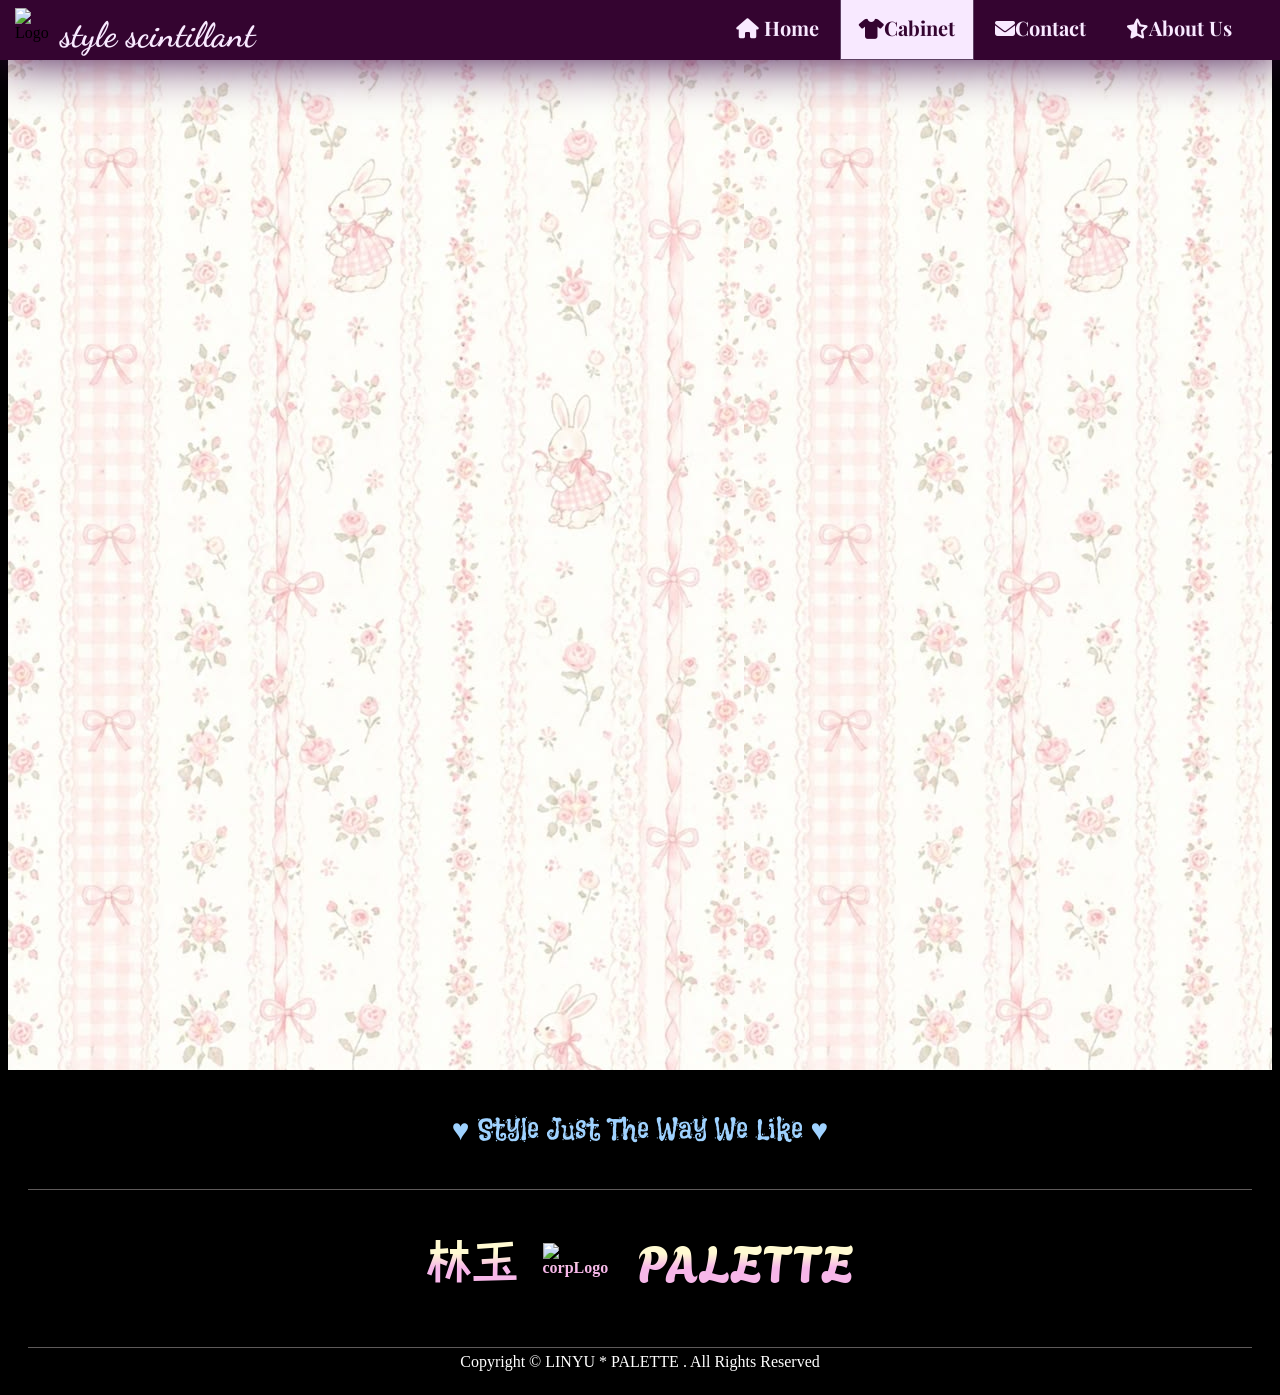
==== cabinet.html @ dabc281e "trying out carousel slider code i found in the internet and apply it to home page while trying to un" ====
<!DOCTYPE html>
<html lang="en">
<head>
    <meta charset="UTF-8">
    <meta name="viewport" content="width=device-width, initial-scale=1.0">
    <title>slayYourOOTD</title>
    <link rel="stylesheet" type="text/css" href="cabinet.css">
    <link rel="stylesheet" type="text/css" href="style.css">
    <link rel="stylesheet" href="https://cdnjs.cloudflare.com/ajax/libs/font-awesome/6.5.1/css/all.min.css">
    <link href="https://unpkg.com/aos@2.3.1/dist/aos.css" rel="stylesheet">
    <link href="https://fonts.googleapis.com/css2?family=Dancing+Script:wght@400..700&family=Playfair+Display:ital,wght@0,400..900;1,400..900&display=swap" rel="stylesheet">
    <link href="https://fonts.googleapis.com/css2?family=Agbalumo&family=Flavors&family=ZCOOL+KuaiLe&display=swap" rel="stylesheet">

    
</head>
<body>
    <header>
        <div class="main-header">
            <img src="Assets/apparel.png" alt="Logo" class="header-icon">
            <h3 class="title">style scintillant</h3>
            <nav>
                <a href="home.html"><i class="fa-solid fa-house"></i> Home</a>
                <a href="cabinet.html"class="active"><i class="fa-solid fa-shirt"></i>Cabinet</a>
                <a href="contact.html"><i class="fa-solid fa-envelope"></i>Contact</a>
                <a href="about.html"><i class="fa-solid fa-star-half-stroke"></i>About Us</a>
            </nav>
         </div>
    </header>
    <main>
        <section class="popular">
            
        </section>
    </main>
    <footer>
         <div class="center-footer"> 
            <div class="upper-footer"> 
                <h4 class="qif">♥ Style Just The Way We Like ♥</h4>
            </div>
            <div class="middle-footer">
                <h1 class="corpcw">林玉</h1>
                <img src="Assets/star.png" alt="corpLogo" class="Logo-icon">
                <h1 class="corpew">PALETTE</h1>
            </div>
            <div class="main-footer"> 
             <p class="info-center">Copyright &copy; LINYU * PALETTE . All Rights Reserved</p>
        </div>
        </div>
    </footer>

    <script src="https://unpkg.com/aos@2.3.1/dist/aos.js"></script>
    <script src="script.js"></script>
</body>
</html>
---- cabinet.css ----
/* cabinet styling */
.popular{
    background-image:url(Assets/wp\ cb.jpg);
    padding-top: 60px; 
    padding-bottom: 2px;
    min-height: 1000px;
}
---- style.css ----
/* navigation and overall */
.main-header {
position: fixed;
top: 0;
left: 0;
right: 0;
height: 60px;
background-color: rgb(52, 4, 48);
z-index: 100;
box-shadow: 0px 0px 50px rgb(58, 7, 68);
transition: transform 0.3s ease-in-out
}
.header-icon {
width: 40px;
margin: 8px 15px;
position: absolute;
}
.title {
text-align: left;
position: absolute;
left: 30px;
padding: 0;
margin: 14px 30px 0px;
color:  rgb(248, 233, 255);
}

nav {
position: absolute;
right: 0;
margin: 14px 30px 0px;
}

a {
color: rgb(248, 233, 255);
text-decoration: none;
padding: 18px;
font-weight: bold;
transition: all 0.5s ease;
}
a:hover{
    background-color:rgb(248, 233, 255);
    color:  rgb(52, 4, 48);
    padding-bottom: 50px;
    outline: 1px solid rgba(107, 86, 116, 0.768);
}
a.active{
    background-color:rgb(248, 233, 255);
    color:  rgb(52, 4, 48);
    outline: 1px solid rgba(107, 86, 116, 0.768);
    transform: translateY(20px);
}
.title {
    font-family: "Dancing Script", cursive;
    font-size: 35px;
    font-weight: bold;
}
nav a {
    font-family: "Playfair Display", serif;
    font-size: 20px;
    text-decoration: none;
}
body{
    background-color: rgb(0, 0, 0);
    display:block;
}
/* footer styling */
footer{
    background-color: rgb(0, 0, 0);
}
.main-footer {
display: flex;
justify-content: center;
width: 100%;
}
.info-center {
color: rgb(255, 255, 255);
text-align: center;
width: 100%;
padding-top: 5px;
border-top: 1px solid rgb(94, 90, 90);
}
.center-footer {
margin-left: 20px;
margin-right: 20px;
}
.upper-footer{
    color: rgb(159, 210, 255);
    justify-content: center;
    display: flex;
}
.middle-footer{
    background-image: linear-gradient(to bottom,rgb(255, 250, 210) 45%,rgb(247, 183, 233)55%);
    -webkit-background-clip: text;
    background-clip: text;
    -webkit-text-fill-color: transparent;
    display: flex;
    justify-content: center;
    gap: 10px;
    align-items: center;
    border-top: 1px solid rgb(94, 90, 90);
    font-weight: bold;
}
.Logo-icon{
    width: 70px;
    margin: 8px 15px;
}
.corpcw{
  font-family: "ZCOOL KuaiLe", sans-serif;
  font-weight: 400;
  font-style: normal;
  font-size: 50px;
}
.corpew{
  font-family: "Agbalumo", system-ui;
  font-weight: 400;
  font-style: normal;
  font-size: 50px;
}
.qif{
  font-family: "Flavors", cursive;
  font-weight: 400;
  font-style: normal;
  font-size: 30px;

}

.main-header.nav-hidden {
  transform: translateY(-100%);
}
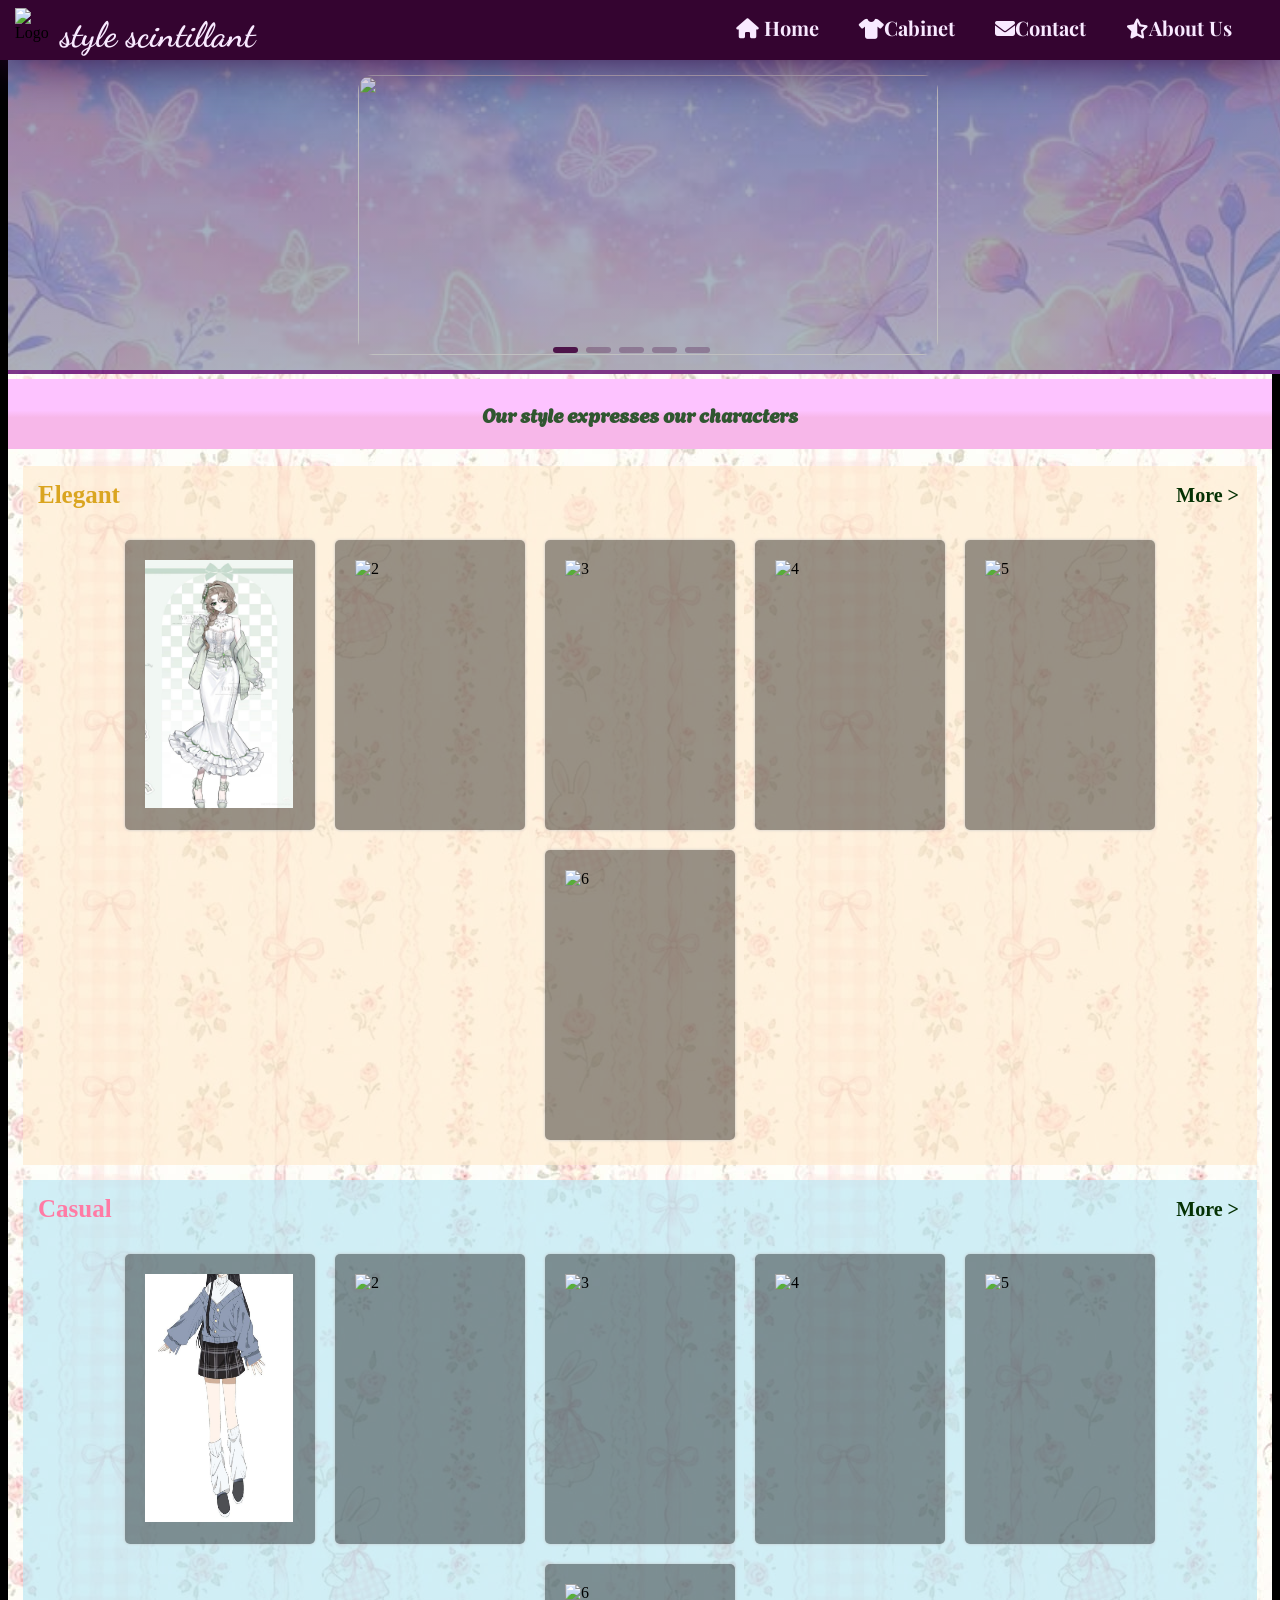
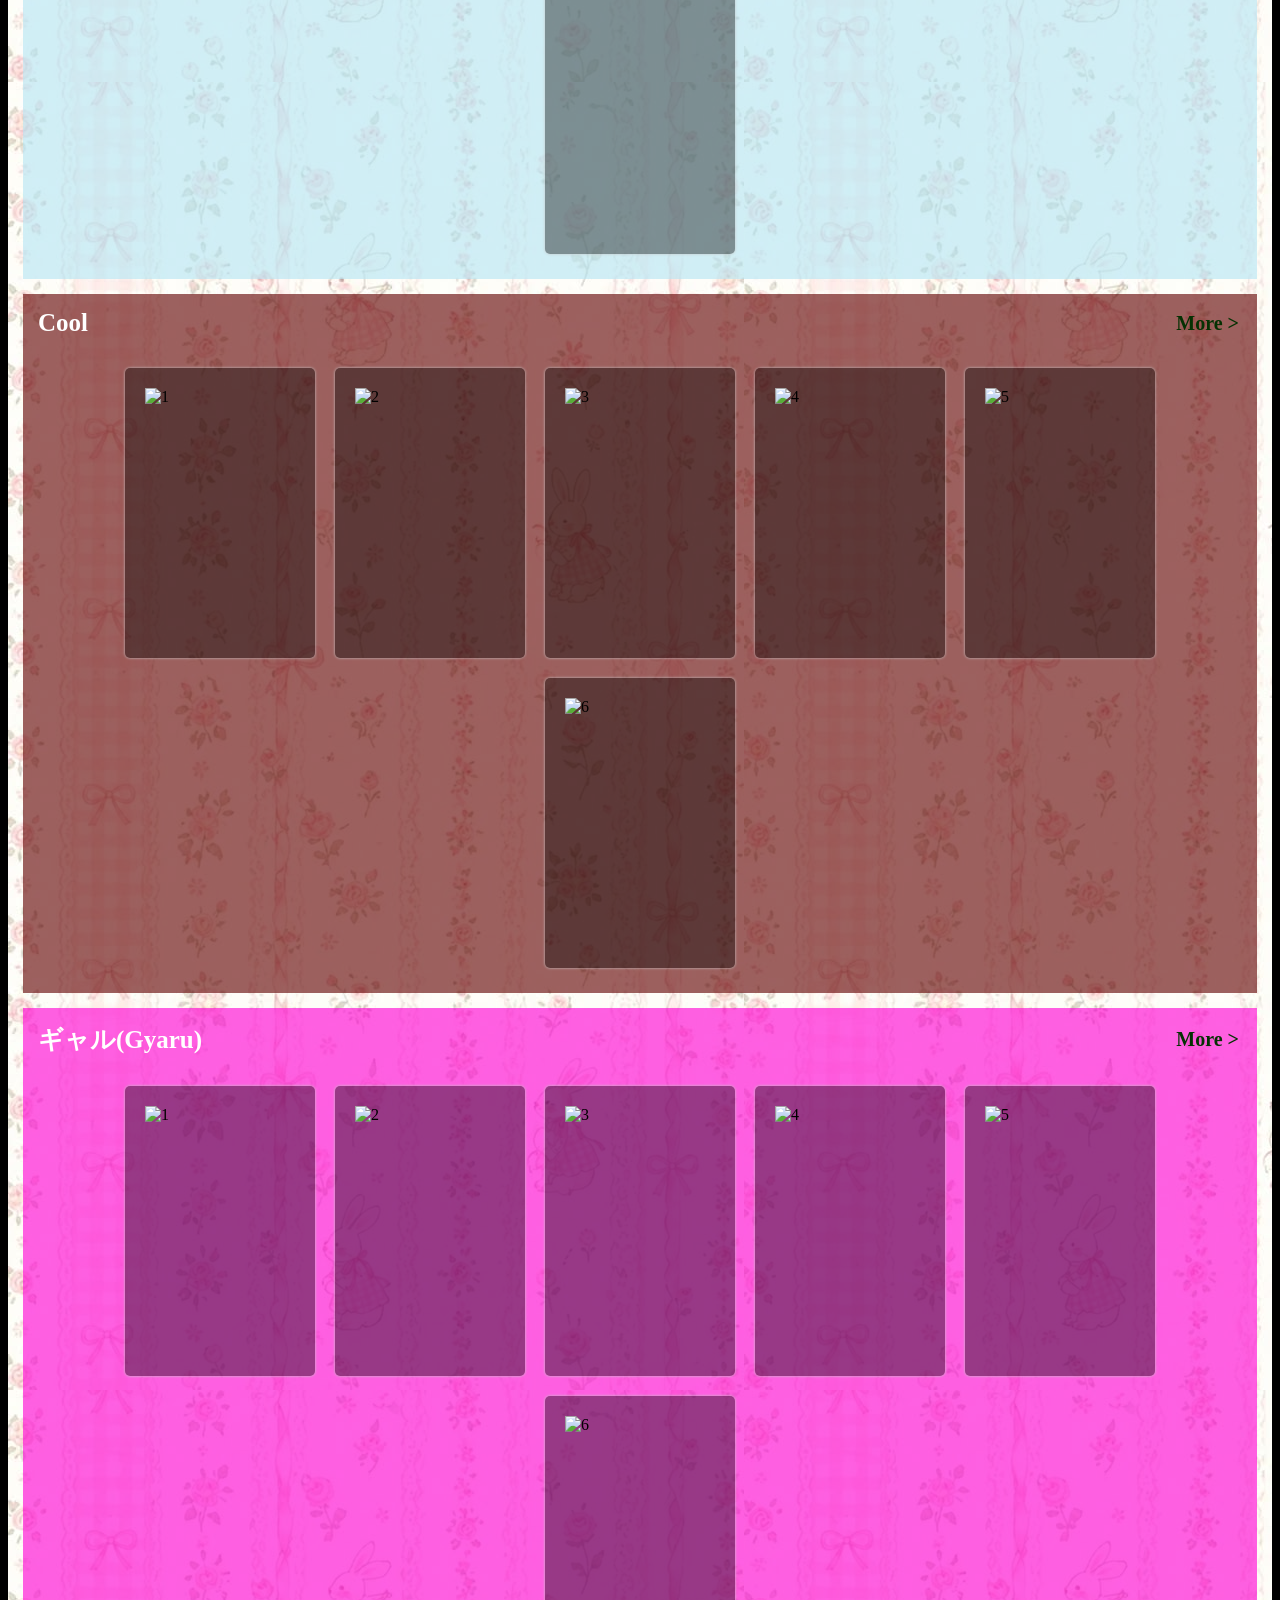
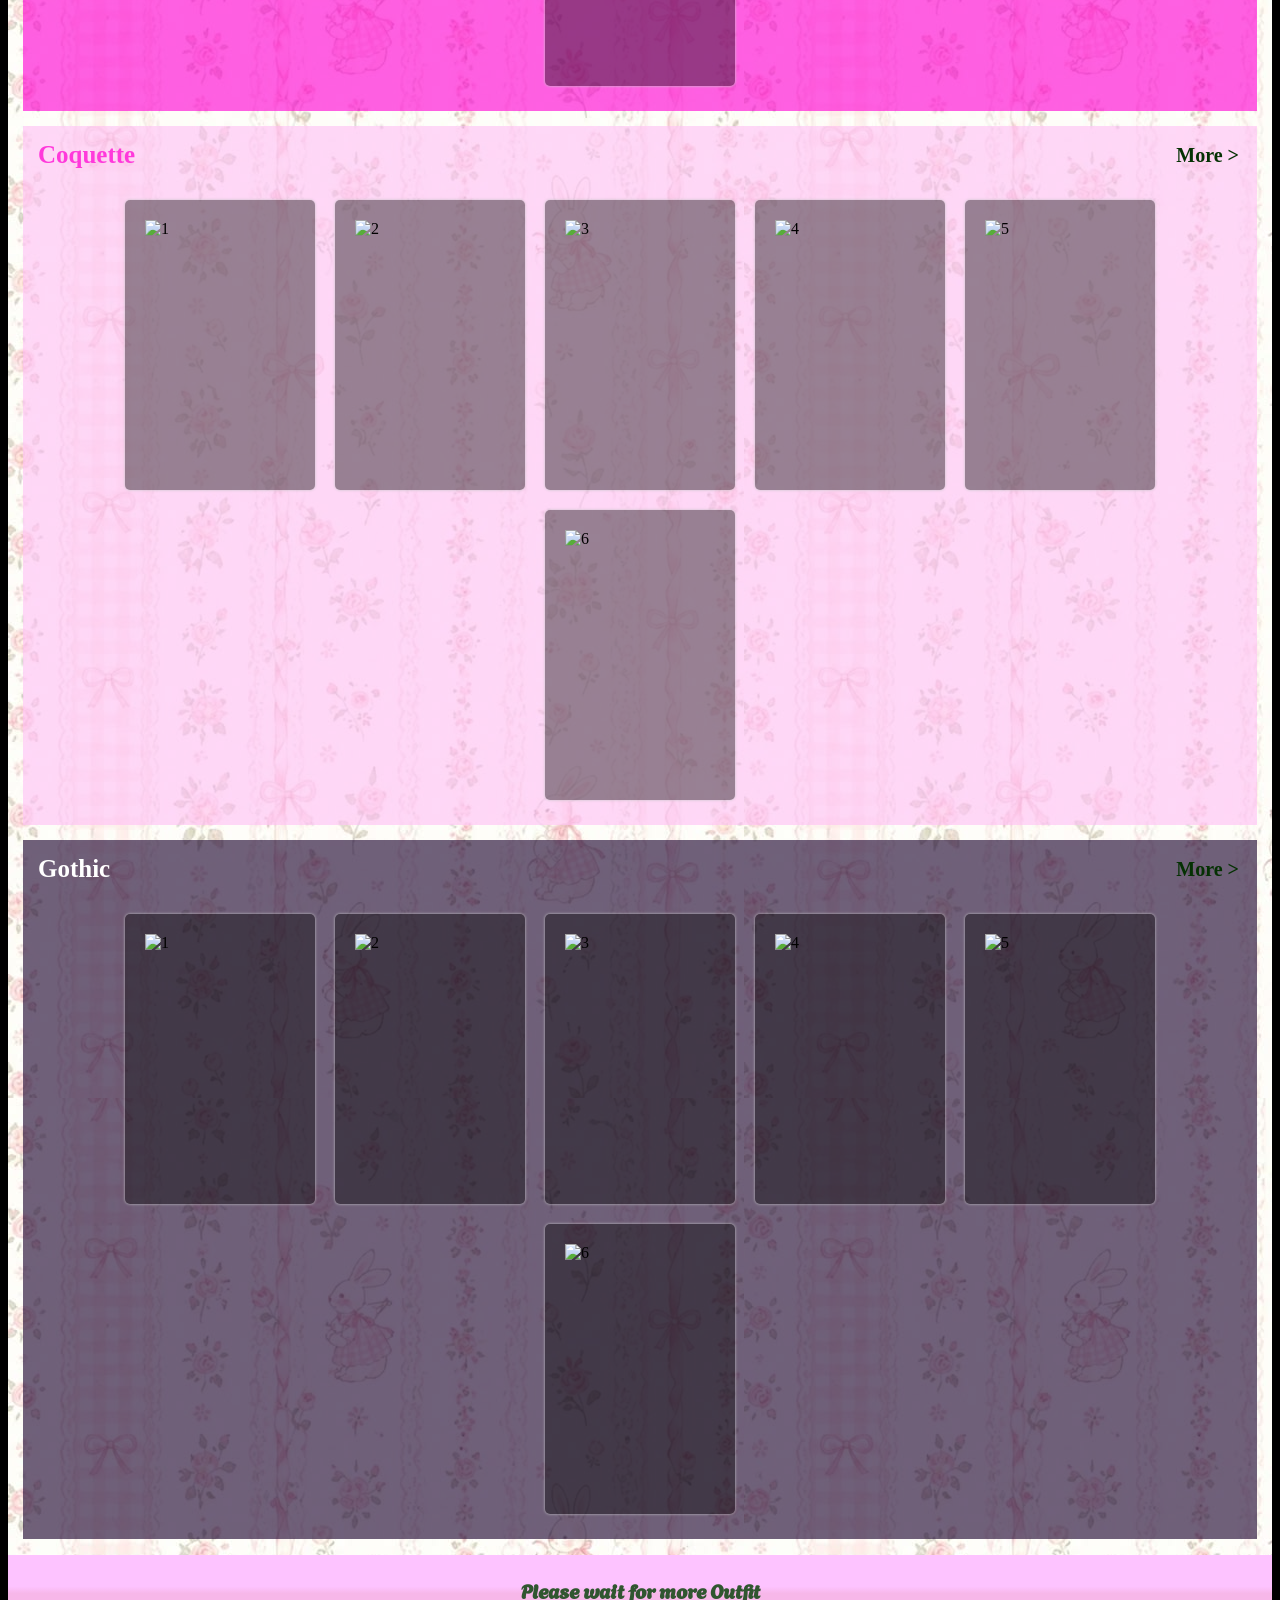
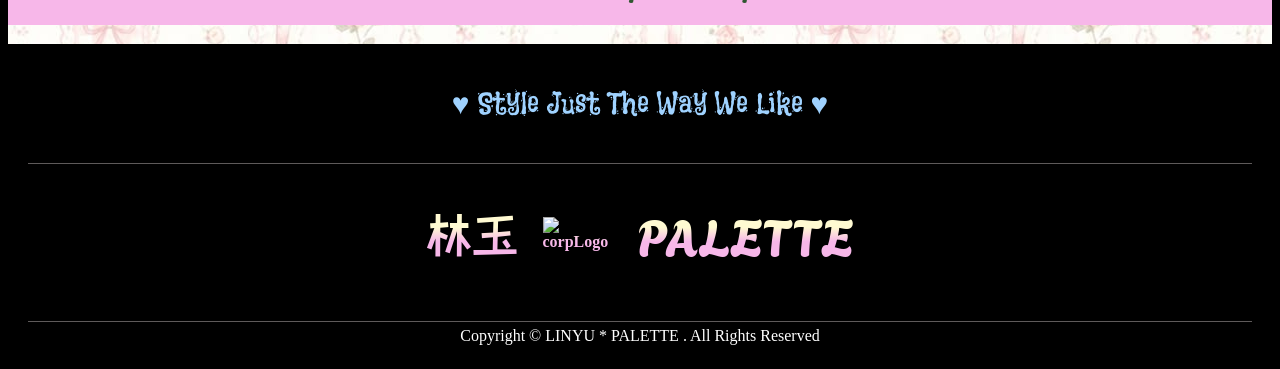
==== commit d38b4336: "finally finishing the pillars and just updateing the image left" ====
--- a/cabinet.html
+++ b/cabinet.html
@@ -19,16 +19,201 @@
             <img src="Assets/apparel.png" alt="Logo" class="header-icon">
             <h3 class="title">style scintillant</h3>
             <nav>
-                <a href="home.html"><i class="fa-solid fa-house"></i> Home</a>
-                <a href="cabinet.html"class="active"><i class="fa-solid fa-shirt"></i>Cabinet</a>
-                <a href="contact.html"><i class="fa-solid fa-envelope"></i>Contact</a>
-                <a href="about.html"><i class="fa-solid fa-star-half-stroke"></i>About Us</a>
+                <a  class="maina" href="home.html"><i class="fa-solid fa-house"></i> Home</a>
+                <a   class="maina" href="cabinet.html"class="active"><i class="fa-solid fa-shirt"></i>Cabinet</a>
+                <a  class="maina" href="contact.html"><i class="fa-solid fa-envelope"></i>Contact</a>
+                <a  class="maina" href="about.html"><i class="fa-solid fa-star-half-stroke"></i>About Us</a>
             </nav>
          </div>
     </header>
     <main>
+        <section id="slider" class="section-slider">
+            <div class="image-slider">
+                <div class="slider-track">
+            <div class="slide active">
+                <img src="Assets/What I watch.jpg" alt="">
+            </div>
+            <div class="slide active">
+                <img src="Assets/What I watch.jpg" alt="">
+            </div>
+            <div class="slide active">
+                <img src="Assets/What I watch.jpg" alt="">
+            </div>
+            <div class="slide active">
+                <img src="Assets/What I watch.jpg" alt="">
+            </div>
+            <div class="slide active">
+                <img src="Assets/What I watch.jpg" alt="">
+            </div>
+            </div>
+           <div class="navigation">
+            <div class="slider-btn active"></div>
+            <div class="slider-btn"></div>
+            <div class="slider-btn"></div>
+            <div class="slider-btn"></div>
+            <div class="slider-btn"></div>
+           </div>
+        </div>
+        </section>
         <section class="popular">
-            
+            <h1 class="p">Our style expresses our characters</h1>
+            <div class="elegant">
+                <div class="v"> 
+                    <h2 class="te">Elegant</h2>
+                    <a class="t" href="development.html">More ></a>
+                </div>
+                <div class="c">
+                    <div class="cic">
+                        <img src="clothes/ELE 1.jpg" alt="1">
+                    </div>
+                    <div class="cic">
+                        <img src=" " alt="2">
+                    </div>
+                    <div class="cic">
+                        <img src=" " alt="3">
+                    </div>
+                    <div class="cic">
+                        <img src=" " alt="4">
+                    </div>
+                    <div class="cic">
+                        <img src=" " alt="5">
+                    </div>
+                    <div class="cic">
+                        <img src=" " alt="6">
+                    </div>
+                </div>
+            </div>
+            <div class="Casual">
+                <div class="v"> 
+                    <h2 class="tcs">Casual</h2>
+                    <a class="t"href="development.html">More ></a>
+                </div>
+                <div class="c">
+                    <div class="cic">
+                        <img src="clothes/cas 1.jpg" alt="1">
+                    </div>
+                    <div class="cic">
+                        <img src=" " alt="2">
+                    </div>
+                    <div class="cic">
+                        <img src=" " alt="3">
+                    </div>
+                    <div class="cic">
+                        <img src=" " alt="4">
+                    </div>
+                    <div class="cic">
+                        <img src=" " alt="5">
+                    </div>
+                    <div class="cic">
+                        <img src=" " alt="6">
+                    </div>
+                </div>
+            </div>
+            <div class="Cool">
+                <div class="v"> 
+                    <h2 class="tcl">Cool</h2>
+                    <a class="t" href="development.html">More ></a>
+                </div>
+                <div class="c">
+                    <div class="cic">
+                        <img src=" " alt="1">
+                    </div>
+                    <div class="cic">
+                        <img src=" " alt="2">
+                    </div>
+                    <div class="cic">
+                        <img src=" " alt="3">
+                    </div>
+                    <div class="cic">
+                        <img src=" " alt="4">
+                    </div>
+                    <div class="cic">
+                        <img src=" " alt="5">
+                    </div>
+                    <div class="cic">
+                        <img src=" " alt="6">
+                    </div>
+                </div>
+            </div>
+            <div class="Gyaru">
+                <div class="v"> 
+                    <h2 class="tgyar"> ギャル(Gyaru)</h2>
+                    <a class="t" href="development.html">More ></a>
+                </div>
+                <div class="c">
+                    <div class="cic">
+                        <img src=" " alt="1">
+                    </div>
+                    <div class="cic">
+                        <img src=" " alt="2">
+                    </div>
+                    <div class="cic">
+                        <img src=" " alt="3">
+                    </div>
+                    <div class="cic">
+                        <img src=" " alt="4">
+                    </div>
+                    <div class="cic">
+                        <img src=" " alt="5">
+                    </div>
+                    <div class="cic">
+                        <img src=" " alt="6">
+                    </div>
+                </div>
+            </div>
+            <div class="Coquette">
+                <div class="v"> 
+                    <h2 class="tct">Coquette</h2>
+                    <a class="t" href="development.html">More ></a>
+                </div>
+                <div class="c">
+                    <div class="cic">
+                        <img src=" " alt="1">
+                    </div>
+                    <div class="cic">
+                        <img src=" " alt="2">
+                    </div>
+                    <div class="cic">
+                        <img src=" " alt="3">
+                    </div>
+                    <div class="cic">
+                        <img src=" " alt="4">
+                    </div>
+                    <div class="cic">
+                        <img src=" " alt="5">
+                    </div>
+                    <div class="cic">
+                        <img src=" " alt="6">
+                    </div>
+                </div>
+            </div>
+            <div class="Gothic">
+                <div class="v"> 
+                    <h2 class="tg">Gothic</h2>
+                    <a class="t" href="development.html">More ></a>
+                </div>
+                <div class="c">
+                    <div class="cic">
+                        <img src=" " alt="1">
+                    </div>
+                    <div class="cic">
+                        <img src=" " alt="2">
+                    </div>
+                    <div class="cic">
+                        <img src=" " alt="3">
+                    </div>
+                    <div class="cic">
+                        <img src=" " alt="4">
+                    </div>
+                    <div class="cic">
+                        <img src=" " alt="5">
+                    </div>
+                    <div class="cic">
+                        <img src=" " alt="6">
+                    </div>
+                </div>
+            </div>
+             <h1 class="p2">Please wait for more Outfit</h1>
         </section>
     </main>
     <footer>
@@ -49,5 +234,6 @@
 
     <script src="https://unpkg.com/aos@2.3.1/dist/aos.js"></script>
     <script src="script.js"></script>
+    <script src="cabinet.js"></script>
 </body>
 </html>
--- a/cabinet.css
+++ b/cabinet.css
@@ -4,4 +4,353 @@
     padding-top: 60px; 
     padding-bottom: 2px;
     min-height: 1000px;
+}
+.section-slider{
+  background-image: linear-gradient(
+      rgba(5, 15, 62, 0.4), rgba(49, 85, 111, 0.4)
+    ), 
+    url("Assets/slider wp.jpg");
+  background-repeat: no-repeat;
+  background-size: cover;
+  background-position: center;
+  width: 100vw;
+  height: 350px;
+  display: flex;
+  align-items: center;
+  justify-content: center;
+  margin-top: 20px;
+  border-bottom: 4px solid rgba(87, 2, 108, 0.763);
+  
+}
+.image-slider {
+position: relative;
+width: 580px;
+height: 280px;
+margin: 0 auto;
+border-radius: 15px;
+overflow: hidden;
+top: 20px;
+cursor: grab;
+user-select: none;
+}
+.slider-track {
+  display: flex; /* Lines up all your slides perfectly side-by-side */
+  width: 100%;
+  height: 100%;
+  /* High-end cinematic easing curve */
+  transition: transform 0.6s cubic-bezier(0.25, 1, 0.5, 1); 
+}
+.slide {
+width: 100%;
+height: 100%;
+position: relative;
+flex: 0 0 100%;
+opacity: 0;
+transform: translateX(-50px);
+transition: opacity 0.6s ease-in-out, transform 0.6s cubic-bezier(0.25, 1, 0.5, 1);
+pointer-events: none;
+}
+.slide img {
+width: 100%;
+height: 100%;
+object-fit: cover;
+pointer-events: none; 
+  -webkit-user-drag: none;
+}
+.slide-text {
+position: absolute;
+bottom: 45px;
+left: 20px;
+background-color: rgba(220, 220, 220, 0.609);
+padding: 15px;
+border-radius: 10px;
+}
+.slide-text h2 {
+font-size: 20px;
+padding: 0;
+margin: 0;
+}
+.slide-text p {
+font-size: 12px;
+padding: 0;
+margin: 0;
+}
+.navigation {
+position: absolute;
+display: flex;
+bottom: 2px;
+left: 50%;
+transform: translateX(-60%);
+z-index: 10;
+}
+.slider-btn {
+background-color: rgba(77, 20, 74, 0.315);
+width: 25px;
+height: 6px;
+border-radius: 3px;
+cursor: pointer;
+margin: 0 4px;
+transition: background-color 0.3s, width 0.3s;
+}
+.active {
+opacity: 1;
+}
+
+.slide {
+    /* add the code below*/
+    clip-path: circle (0% at 0 50%)
+}
+
+.slide.active {
+    opacity: 1;
+    transform: translateX(0);
+    pointer-events: auto;
+}
+
+.slider-btn.active {
+    background-color: rgb(77, 20, 74);
+}
+.slide.exit {
+  opacity: 0;
+  transform: translateX(-50px);
+}
+
+/* top of the section */
+.p{
+  font-family:  "Agbalumo", system-ui;
+  color: rgb(48, 86, 48);
+  font-size: 20px;
+  display: flex;
+  justify-content: center;
+  padding: 20px;
+  background-image: linear-gradient(to bottom,rgb(253, 195, 255) 45%,rgb(247, 183, 233)55%);
+  margin-top: -55px;
+}
+
+.v{
+  display: flex;
+  justify-content: space-between;
+  align-items: center;
+}
+.t{
+  font-size: 20px;
+  color: rgb(5, 49, 3);
+  cursor: pointer;
+  padding: 3px;
+}
+.t:hover{
+ padding: 3px;
+ background-color: azure;
+ border-radius: 100px;
+ color: blue;
+ cursor: pointer;
+}
+
+.elegant{
+  padding: 15px;
+  background-color: rgba(255, 235, 205, 0.623);
+  margin: 15px;
+}
+
+.te{
+  margin: 0;
+  font-size: 25px;
+  color: goldenrod;
+}
+
+.c{
+  display: flex;
+ flex-wrap: wrap;
+ margin-top: 20px;
+ justify-content: center;
+}
+.cic{
+  padding: 20px;
+ background-color: rgba(0, 0, 0, 0.405);
+ box-shadow: 0 0 3px rgb(195, 196, 197);
+ border-radius: 5px;
+ margin: 10px;
+ width: 150px;
+ height: 250px;
+}
+.cic img{
+  width: 148px;
+  height: 248px;
+}
+
+.Casual{
+  padding: 15px;
+  background-color: rgba(181, 230, 244, 0.623);
+  margin: 15px;
+}
+
+.tcs{
+  margin: 0;
+  font-size: 25px;
+  color: rgb(255, 123, 165);
+}
+
+.Cool{
+  padding: 15px;
+  background-color: rgba(99, 2, 2, 0.623);
+  margin: 15px;
+}
+
+.tcl{
+  margin: 0;
+  font-size: 25px;
+  color: rgb(255, 255, 255);
+}
+
+.Gyaru{
+  padding: 15px;
+  background-color: rgba(255, 0, 212, 0.623);
+  margin: 15px;
+}
+.tgyar{
+  margin: 0;
+  font-size: 25px;
+  color: rgb(255, 255, 255);
+}
+
+.Coquette{
+  padding: 15px;
+  background-color: rgba(255, 193, 245, 0.623);
+  margin: 15px;
+}
+
+.tct{
+  margin: 0;
+  font-size: 25px;
+  color: rgb(255, 57, 219);
+}
+
+.Gothic{
+  padding: 15px;
+  background-color: rgba(27, 2, 45, 0.623);
+  margin: 15px;
+}
+
+.tg{
+  margin: 0;
+  font-size: 25px;
+  color: rgb(255, 255, 255);
+}
+
+.p2{
+  font-family:  "Agbalumo", system-ui;
+  color: rgb(48, 86, 48);
+  font-size: 20px;
+  display: flex;
+  justify-content: center;
+  padding: 20px;
+  background-image: linear-gradient(to bottom,rgb(253, 195, 255) 45%,rgb(247, 183, 233)55%);
+}
+
+@media  (max-width: 768px) {
+  .section-slider {
+    height: 300px; 
+    padding-top: 25px;
+  }
+
+  .image-slider {
+    width: 90%;    
+    height: 240px;
+  }
+
+  .slide-text {
+    bottom: 30px;
+    padding: 10px;
+  }
+
+  .slide-text h2 {
+    font-size: 18px;
+  }
+
+
+  .c {
+    justify-content: space-around;
+  }
+
+  .cic {
+    width: 140px;  
+    height: 230px;
+    padding: 15px;
+  }
+
+  .cic img {
+    width: 100%;  
+    height: 100%;
+    object-fit: cover;
+  }
+}
+
+@media  (max-width: 480px) {
+  .popular {
+    padding-top: 40px;
+  }
+
+ 
+  .p, .p2 {
+    font-size: 16px;  
+    padding: 15px;
+  }
+
+ 
+  .section-slider {
+    height: 220px;
+  }
+
+  .image-slider {
+    width: 95%;       
+    height: 180px;
+    top: 10px;
+  }
+
+  .slide-text {
+    bottom: 15px;
+    left: 10px;
+    padding: 8px;
+  }
+
+  .slide-text h2 {
+    font-size: 14px;
+  }
+
+  .slide-text p {
+    font-size: 10px;
+  }
+
+  .slider-btn {
+    width: 15px;      
+    height: 4px;
+  }
+
+ 
+  .elegant, .Casual, .Cool, .Gyaru, .Coquette, .Gothic {
+    margin: 10px;
+    padding: 10px;
+  }
+
+  .te, .tcs, .tcl, .tgyar, .tct, .tg {
+    font-size: 18px;  
+  }
+
+  .t {
+    font-size: 14px;   
+  }
+
+  
+  .cic {
+    width: 42%;       
+    height: 200px;
+    margin: 5px;
+    padding: 10px;
+  }
+
+  .cic img {
+    width: 100%;
+    height: 100%;
+    object-fit: cover;
+  }
 }
--- a/style.css
+++ b/style.css
@@ -29,7 +29,6 @@
 right: 0;
 margin: 14px 30px 0px;
 }
-
 a {
 color: rgb(248, 233, 255);
 text-decoration: none;
@@ -37,13 +36,13 @@
 font-weight: bold;
 transition: all 0.5s ease;
 }
-a:hover{
+.maina:hover{
     background-color:rgb(248, 233, 255);
     color:  rgb(52, 4, 48);
     padding-bottom: 50px;
     outline: 1px solid rgba(107, 86, 116, 0.768);
 }
-a.active{
+.maina.active{
     background-color:rgb(248, 233, 255);
     color:  rgb(52, 4, 48);
     outline: 1px solid rgba(107, 86, 116, 0.768);
@@ -126,4 +125,147 @@
 
 .main-header.nav-hidden {
   transform: translateY(-100%);
+}
+
+@media (max-width: 768px) {
+  
+  /* 1. HEADER STRUCTURAL REALIGNMENT */
+  .main-header {
+    height: auto;
+    padding: 12px 15px;
+    
+    display: grid;
+    grid-template-columns: auto 1fr; /* Kolom 1 pas seukuran ikon, Kolom 2 sisa layarnya */
+    align-items: center;             /* Menjajarkan ikon dan judul rata tengah secara vertikal */
+    justify-content: center;
+  }
+
+  .header-icon, .title {
+    position: static; 
+    display: inline-block;
+  }
+
+  .header-icon {
+    position: static;
+    grid-column: 1;
+    grid-row: 1;
+    width: 35px;
+    margin: 0 10px 0 0; /* Jarak kanan antara ikon ke judul */
+    justify-self: end;
+  }
+
+  .title {
+    position: static;
+    grid-column: 2;
+    grid-row: 1;
+    font-size: 24px;
+    margin: 0;
+    text-align: left;
+    justify-self: start; /* Dekatkan judul ke ikon */
+    transform: translateY(-2px); /* Menaikkan judul sedikit sesuai seleramu */
+  }
+
+  /* BOTTOM ROW: Align navigation links horizontally */
+  nav {
+    position: static;
+    grid-column: 1 / span 2; /* Paksa nav memotong dari kolom 1 sampai kolom 2 */
+    grid-row: 2;             /* Turunkan nav ke baris kedua */
+    
+    display: flex;
+    justify-content: center;
+    gap: 8px;
+    margin-top: 15px;
+  }
+
+  a {
+    padding: 8px 12px; 
+    font-size: 10px;
+  }
+
+  .maina:hover {
+    padding-bottom: 4px; 
+  }
+  .maina.active {
+    transform: translateY(2px); 
+  }
+
+  /* 2. 🚀 FOOTER DOWNSCALING (Hanya Dikecilkan) */
+  .corpcw, .corpew {
+    font-size: 32px; /* Diperkecil dari 50px */
+  }
+
+  .qif {
+    font-size: 22px; /* Diperkecil dari 30px */
+  }
+
+  .Logo-icon {
+    width: 45px; /* Diperkecil dari 70px */
+    margin: 5px 10px;
+  }
+
+  .info-center {
+    font-size: 12px;
+    padding-top: 5px;
+  }
+}
+
+/* Extra Small Mobile Breakpoint (Phones under 480px width) */
+@media (max-width: 480px) {
+  .main-header {
+    height: auto; 
+    padding: 10px 8px;
+    display: flex;
+    flex-direction: column;
+    align-items: center;
+    justify-content: center;
+  }
+
+  /* 2. FORCE IKON: Jadikan inline-block agar mau berbaris ke samping */
+  .header-icon {
+    display: none;
+  }
+
+  /* 3. FORCE JUDUL: Jadikan inline-block agar mau berdampingan dengan ikon */
+  .title {
+    position: static;       /* Mencabut absolute desktop */
+    display: inline-block;  /* Mengizinkan ikon berada di sebelahnya */
+    vertical-align: middle; /* Sejajar lurus secara vertikal */
+    font-size: 18px; 
+    margin: 0;
+    text-align: left;
+    transform: translateY(-1px); /* Menaikkan judul sedikit */
+  }
+
+  /* 4. Perbaikan NAV agar konsisten berada di bawah baris judul */
+  nav {
+    position: static; 
+    width: 100%;
+    display: flex;
+    justify-content: center;
+    gap: 6px;
+    margin-top: 10px; 
+  }
+
+  nav a {
+    font-size: 11px;
+    padding: 4px 6px; 
+  }
+
+  /* 🚀 Footer Untuk HP Yang Lebih Kecil (Tetap Sesuai Keinginanmu) */
+  .corpcw, .corpew {
+    font-size: 20px;
+  }
+  
+  .qif {
+    font-size: 14px;
+  }
+  
+  .Logo-icon {
+    width: 30px;
+    margin: 4px 6px;
+  }
+
+  .info-center {
+    font-size: 9px;
+  }
 }
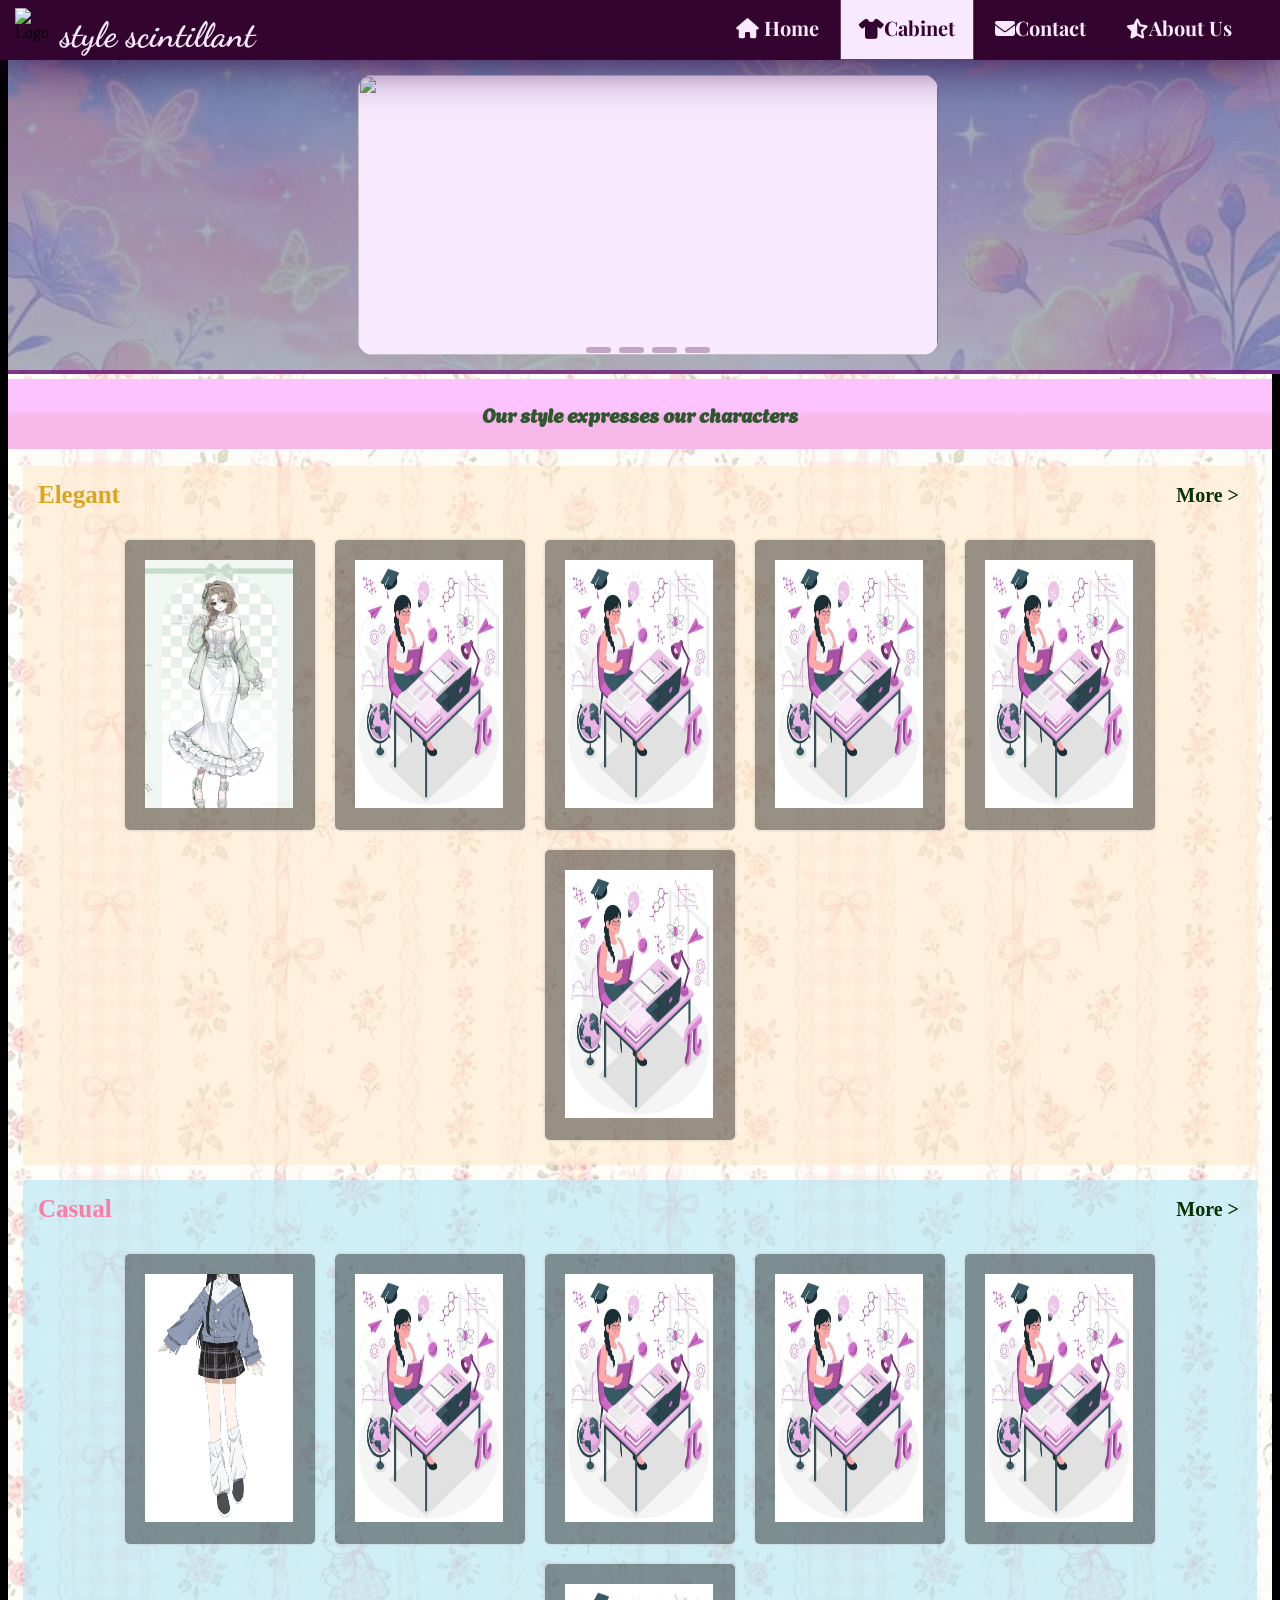
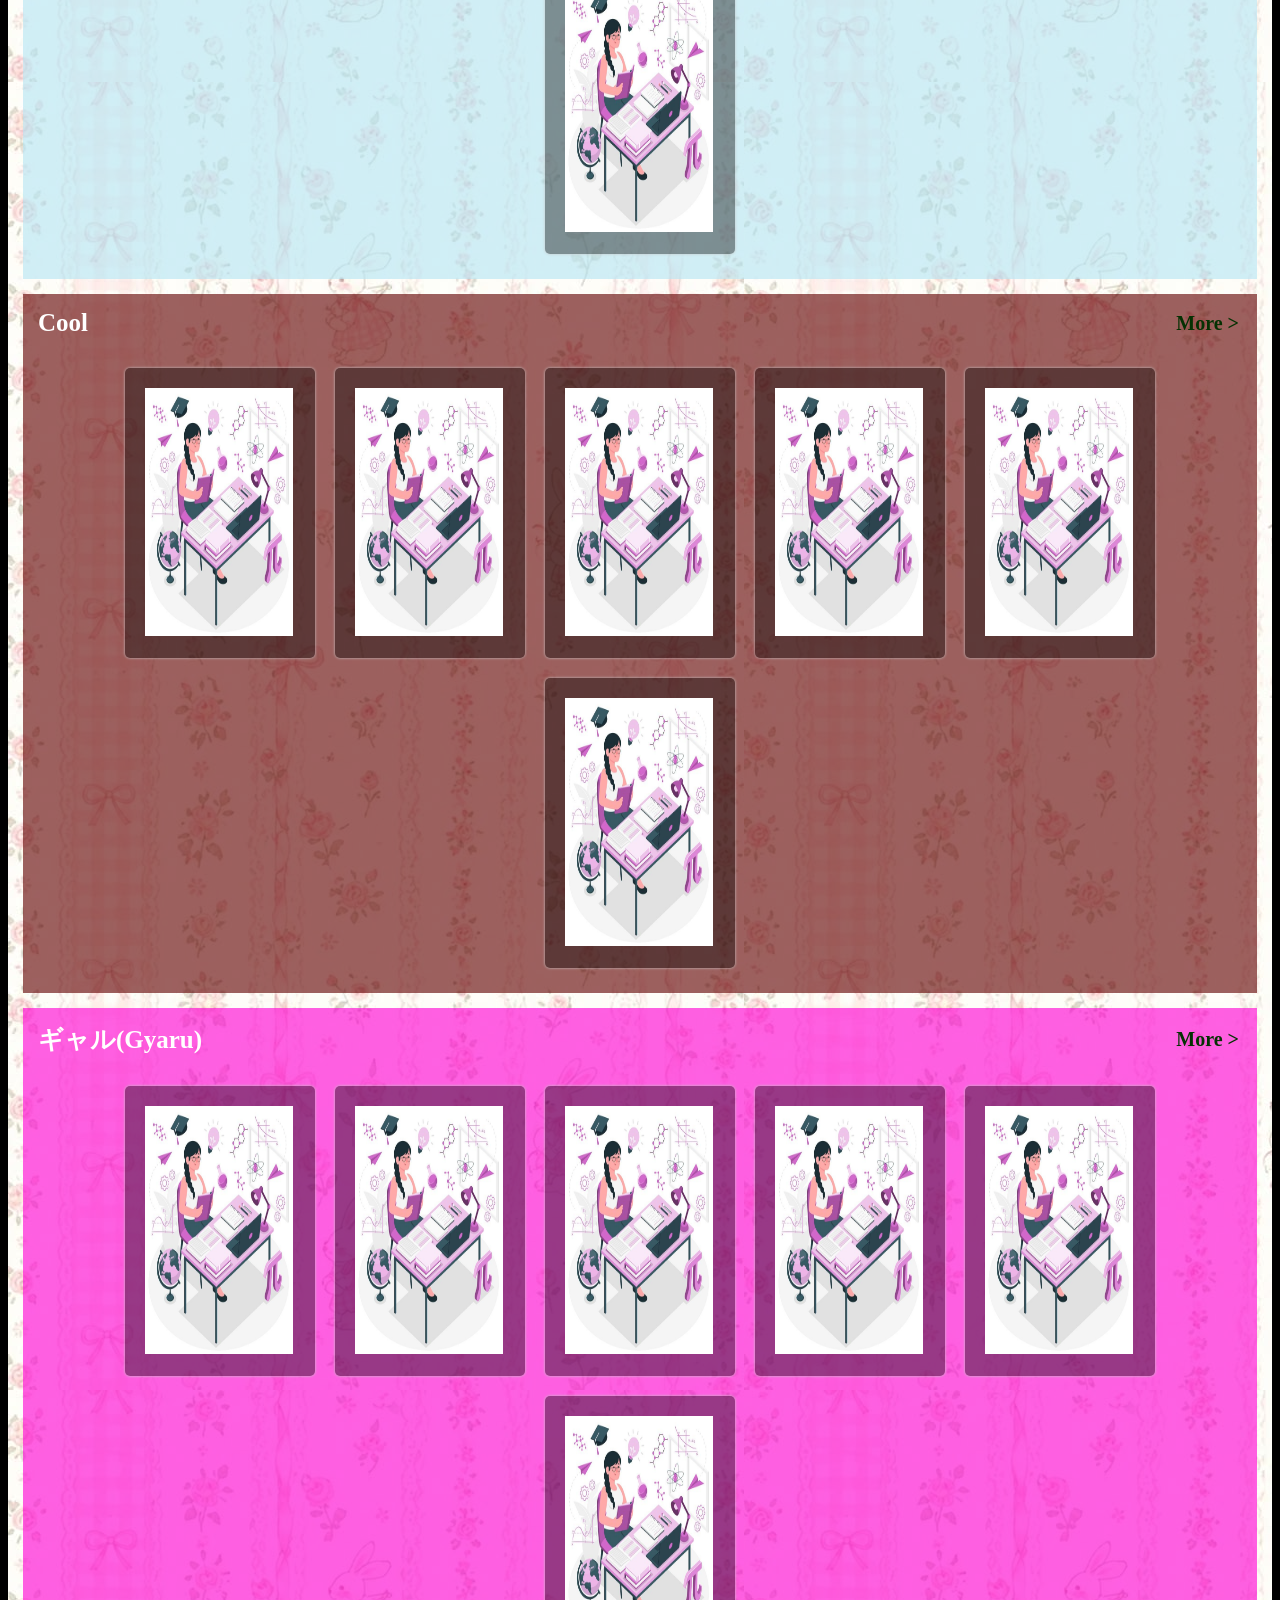
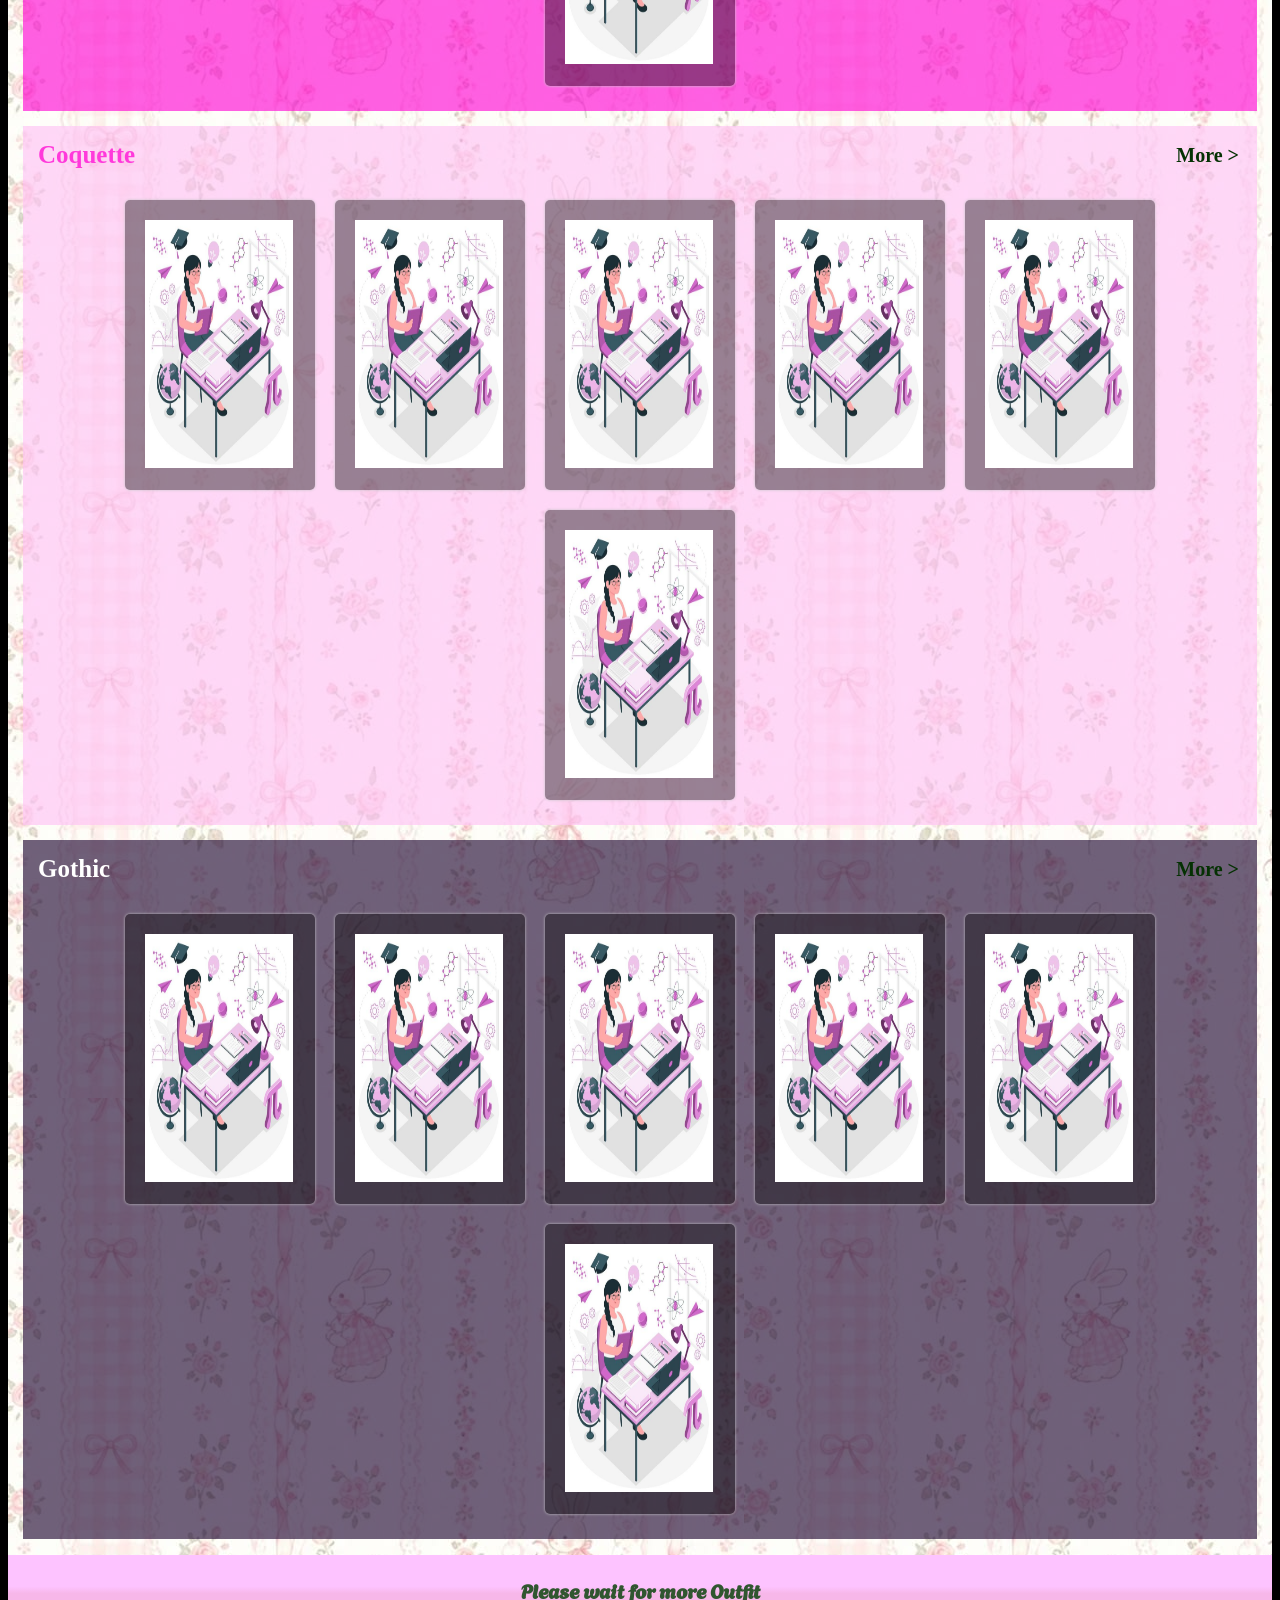
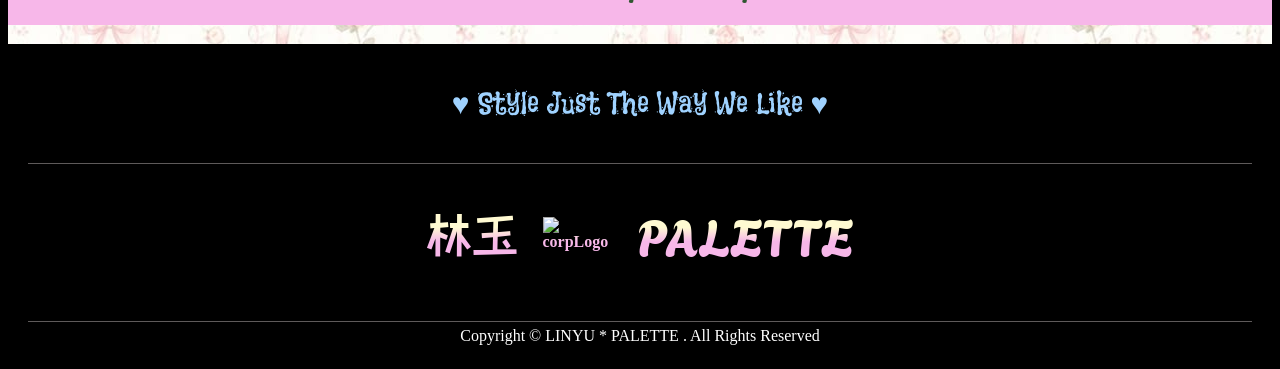
==== commit cdf4f4eb: "finally finishing the pillars and just updateing the image left" ====
--- a/cabinet.html
+++ b/cabinet.html
@@ -20,7 +20,7 @@
             <h3 class="title">style scintillant</h3>
             <nav>
                 <a  class="maina" href="home.html"><i class="fa-solid fa-house"></i> Home</a>
-                <a   class="maina" href="cabinet.html"class="active"><i class="fa-solid fa-shirt"></i>Cabinet</a>
+                <a   class="maina active" href="cabinet.html"><i class="fa-solid fa-shirt"></i>Cabinet</a>
                 <a  class="maina" href="contact.html"><i class="fa-solid fa-envelope"></i>Contact</a>
                 <a  class="maina" href="about.html"><i class="fa-solid fa-star-half-stroke"></i>About Us</a>
             </nav>
@@ -34,16 +34,16 @@
                 <img src="Assets/What I watch.jpg" alt="">
             </div>
             <div class="slide active">
-                <img src="Assets/What I watch.jpg" alt="">
-            </div>
-            <div class="slide active">
-                <img src="Assets/What I watch.jpg" alt="">
-            </div>
-            <div class="slide active">
-                <img src="Assets/What I watch.jpg" alt="">
-            </div>
-            <div class="slide active">
-                <img src="Assets/What I watch.jpg" alt="">
+                <img src="Assets/download (1).webp" alt="">
+            </div>
+            <div class="slide active">
+                <img src="Assets/download.webp" alt="">
+            </div>
+            <div class="slide active">
+                <img src="Assets/slider wp.jpg" alt="">
+            </div>
+            <div class="slide active">
+                <img src="Assets/Download Free Vectors, Images, Photos & Videos _ Vecteezy.webp" alt="">
             </div>
             </div>
            <div class="navigation">
@@ -67,19 +67,19 @@
                         <img src="clothes/ELE 1.jpg" alt="1">
                     </div>
                     <div class="cic">
-                        <img src=" " alt="2">
-                    </div>
-                    <div class="cic">
-                        <img src=" " alt="3">
-                    </div>
-                    <div class="cic">
-                        <img src=" " alt="4">
-                    </div>
-                    <div class="cic">
-                        <img src=" " alt="5">
-                    </div>
-                    <div class="cic">
-                        <img src=" " alt="6">
+                        <img src=" Assets/NCERT Solutions for Class 10 Maths online.jpg" alt="2">
+                    </div>
+                    <div class="cic">
+                        <img src=" Assets/NCERT Solutions for Class 10 Maths online.jpg" alt="3">
+                    </div>
+                    <div class="cic">
+                        <img src=" Assets/NCERT Solutions for Class 10 Maths online.jpg" alt="4">
+                    </div>
+                    <div class="cic">
+                        <img src=" Assets/NCERT Solutions for Class 10 Maths online.jpg" alt="5">
+                    </div>
+                    <div class="cic">
+                        <img src=" Assets/NCERT Solutions for Class 10 Maths online.jpg" alt="6">
                     </div>
                 </div>
             </div>
@@ -93,19 +93,19 @@
                         <img src="clothes/cas 1.jpg" alt="1">
                     </div>
                     <div class="cic">
-                        <img src=" " alt="2">
-                    </div>
-                    <div class="cic">
-                        <img src=" " alt="3">
-                    </div>
-                    <div class="cic">
-                        <img src=" " alt="4">
-                    </div>
-                    <div class="cic">
-                        <img src=" " alt="5">
-                    </div>
-                    <div class="cic">
-                        <img src=" " alt="6">
+                        <img src=" Assets/NCERT Solutions for Class 10 Maths online.jpg" alt="2">
+                    </div>
+                    <div class="cic">
+                        <img src="Assets/NCERT Solutions for Class 10 Maths online.jpg " alt="3">
+                    </div>
+                    <div class="cic">
+                        <img src="Assets/NCERT Solutions for Class 10 Maths online.jpg " alt="4">
+                    </div>
+                    <div class="cic">
+                        <img src=" Assets/NCERT Solutions for Class 10 Maths online.jpg" alt="5">
+                    </div>
+                    <div class="cic">
+                        <img src="Assets/NCERT Solutions for Class 10 Maths online.jpg " alt="6">
                     </div>
                 </div>
             </div>
@@ -116,22 +116,22 @@
                 </div>
                 <div class="c">
                     <div class="cic">
-                        <img src=" " alt="1">
-                    </div>
-                    <div class="cic">
-                        <img src=" " alt="2">
-                    </div>
-                    <div class="cic">
-                        <img src=" " alt="3">
-                    </div>
-                    <div class="cic">
-                        <img src=" " alt="4">
-                    </div>
-                    <div class="cic">
-                        <img src=" " alt="5">
-                    </div>
-                    <div class="cic">
-                        <img src=" " alt="6">
+                        <img src=" Assets/NCERT Solutions for Class 10 Maths online.jpg" alt="1">
+                    </div>
+                    <div class="cic">
+                        <img src=" Assets/NCERT Solutions for Class 10 Maths online.jpg" alt="2">
+                    </div>
+                    <div class="cic">
+                        <img src=" Assets/NCERT Solutions for Class 10 Maths online.jpg" alt="3">
+                    </div>
+                    <div class="cic">
+                        <img src="Assets/NCERT Solutions for Class 10 Maths online.jpg " alt="4">
+                    </div>
+                    <div class="cic">
+                        <img src="Assets/NCERT Solutions for Class 10 Maths online.jpg " alt="5">
+                    </div>
+                    <div class="cic">
+                        <img src=" Assets/NCERT Solutions for Class 10 Maths online.jpg" alt="6">
                     </div>
                 </div>
             </div>
@@ -142,22 +142,22 @@
                 </div>
                 <div class="c">
                     <div class="cic">
-                        <img src=" " alt="1">
-                    </div>
-                    <div class="cic">
-                        <img src=" " alt="2">
-                    </div>
-                    <div class="cic">
-                        <img src=" " alt="3">
-                    </div>
-                    <div class="cic">
-                        <img src=" " alt="4">
-                    </div>
-                    <div class="cic">
-                        <img src=" " alt="5">
-                    </div>
-                    <div class="cic">
-                        <img src=" " alt="6">
+                        <img src="Assets/NCERT Solutions for Class 10 Maths online.jpg " alt="1">
+                    </div>
+                    <div class="cic">
+                        <img src="Assets/NCERT Solutions for Class 10 Maths online.jpg " alt="2">
+                    </div>
+                    <div class="cic">
+                        <img src="Assets/NCERT Solutions for Class 10 Maths online.jpg " alt="3">
+                    </div>
+                    <div class="cic">
+                        <img src="Assets/NCERT Solutions for Class 10 Maths online.jpg " alt="4">
+                    </div>
+                    <div class="cic">
+                        <img src="Assets/NCERT Solutions for Class 10 Maths online.jpg " alt="5">
+                    </div>
+                    <div class="cic">
+                        <img src=" Assets/NCERT Solutions for Class 10 Maths online.jpg" alt="6">
                     </div>
                 </div>
             </div>
@@ -168,22 +168,22 @@
                 </div>
                 <div class="c">
                     <div class="cic">
-                        <img src=" " alt="1">
-                    </div>
-                    <div class="cic">
-                        <img src=" " alt="2">
-                    </div>
-                    <div class="cic">
-                        <img src=" " alt="3">
-                    </div>
-                    <div class="cic">
-                        <img src=" " alt="4">
-                    </div>
-                    <div class="cic">
-                        <img src=" " alt="5">
-                    </div>
-                    <div class="cic">
-                        <img src=" " alt="6">
+                        <img src="Assets/NCERT Solutions for Class 10 Maths online.jpg " alt="1">
+                    </div>
+                    <div class="cic">
+                        <img src="Assets/NCERT Solutions for Class 10 Maths online.jpg " alt="2">
+                    </div>
+                    <div class="cic">
+                        <img src=" Assets/NCERT Solutions for Class 10 Maths online.jpg" alt="3">
+                    </div>
+                    <div class="cic">
+                        <img src=" Assets/NCERT Solutions for Class 10 Maths online.jpg" alt="4">
+                    </div>
+                    <div class="cic">
+                        <img src="Assets/NCERT Solutions for Class 10 Maths online.jpg " alt="5">
+                    </div>
+                    <div class="cic">
+                        <img src=" Assets/NCERT Solutions for Class 10 Maths online.jpg" alt="6">
                     </div>
                 </div>
             </div>
@@ -194,22 +194,22 @@
                 </div>
                 <div class="c">
                     <div class="cic">
-                        <img src=" " alt="1">
-                    </div>
-                    <div class="cic">
-                        <img src=" " alt="2">
-                    </div>
-                    <div class="cic">
-                        <img src=" " alt="3">
-                    </div>
-                    <div class="cic">
-                        <img src=" " alt="4">
-                    </div>
-                    <div class="cic">
-                        <img src=" " alt="5">
-                    </div>
-                    <div class="cic">
-                        <img src=" " alt="6">
+                        <img src="Assets/NCERT Solutions for Class 10 Maths online.jpg " alt="1">
+                    </div>
+                    <div class="cic">
+                        <img src="Assets/NCERT Solutions for Class 10 Maths online.jpg " alt="2">
+                    </div>
+                    <div class="cic">
+                        <img src=" Assets/NCERT Solutions for Class 10 Maths online.jpg" alt="3">
+                    </div>
+                    <div class="cic">
+                        <img src="Assets/NCERT Solutions for Class 10 Maths online.jpg " alt="4">
+                    </div>
+                    <div class="cic">
+                        <img src=" Assets/NCERT Solutions for Class 10 Maths online.jpg" alt="5">
+                    </div>
+                    <div class="cic">
+                        <img src="Assets/NCERT Solutions for Class 10 Maths online.jpg " alt="6">
                     </div>
                 </div>
             </div>
--- a/style.css
+++ b/style.css
@@ -42,7 +42,7 @@
     padding-bottom: 50px;
     outline: 1px solid rgba(107, 86, 116, 0.768);
 }
-.maina.active{
+.active{
     background-color:rgb(248, 233, 255);
     color:  rgb(52, 4, 48);
     outline: 1px solid rgba(107, 86, 116, 0.768);
@@ -185,7 +185,7 @@
   .maina:hover {
     padding-bottom: 4px; 
   }
-  .maina.active {
+  .active {
     transform: translateY(2px); 
   }
 
@@ -268,4 +268,55 @@
   .info-center {
     font-size: 9px;
   }
+}
+
+
+
+
+.coming-soon{
+display: flex;
+justify-content: center;
+padding: 10px;
+}
+
+.y{
+  width: 1000px;
+}
+.x{
+ display: flex;
+ justify-content: space-around;
+ max-resolution: 10px;
+}
+.xi{
+   background-image: linear-gradient(rgb(4, 0, 255),rgb(174, 0, 255));
+   font-size: 30px;
+   padding: 25px 600px;
+   font-style: bold;
+   color: azure;
+}
+@media (max-width: 1024px) {
+  .y {
+    width: 90%; 
+  }
+
+  .xi {
+    padding: 25px 50px; 
+    font-size: 26px; 
+}
+}
+@media (max-width: 768px) {
+  .x {
+    flex-direction: column; 
+    gap: 20px; 
+    padding-top: 100px;
+  }
+
+  .xi {
+    padding: 20px 20px; 
+    font-size: 22px;    
+    text-align: center;
+    display: block;     
+    width: 100%;        
+    box-sizing: border-box; 
+}
 }
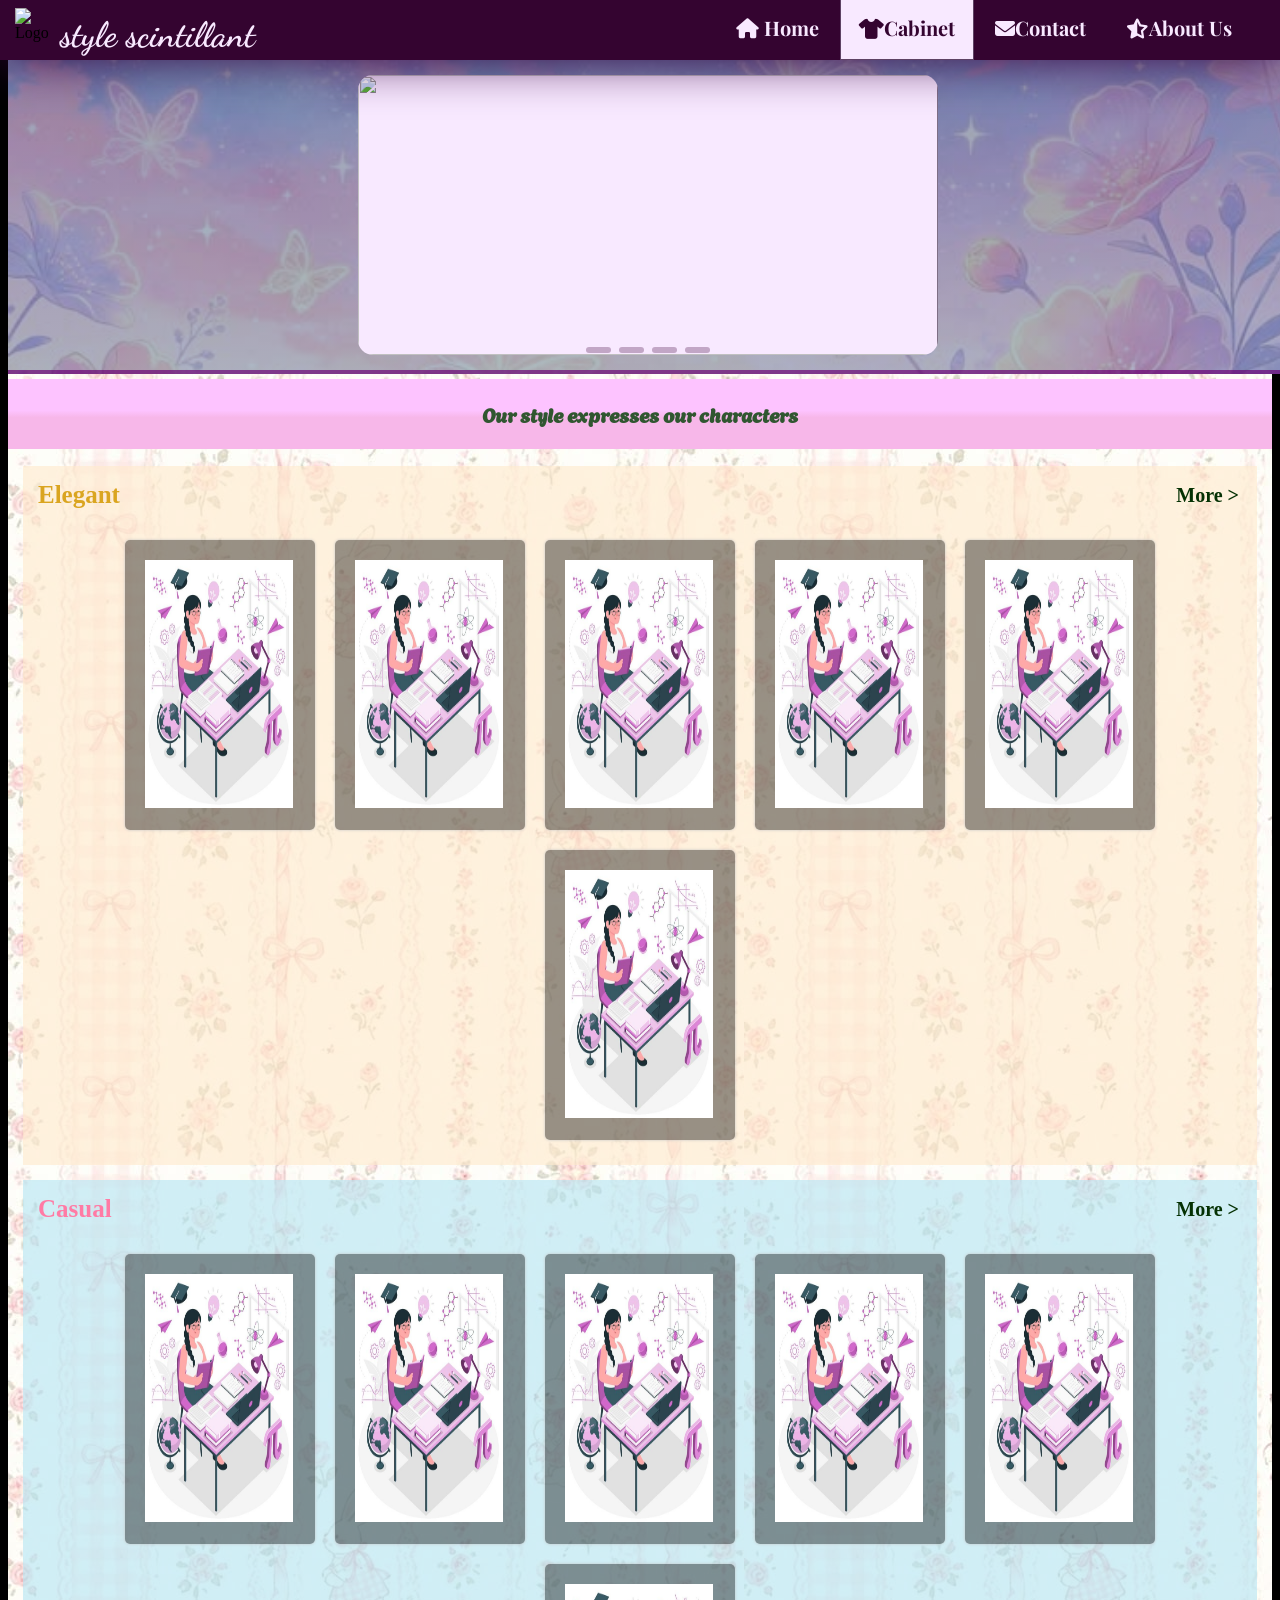
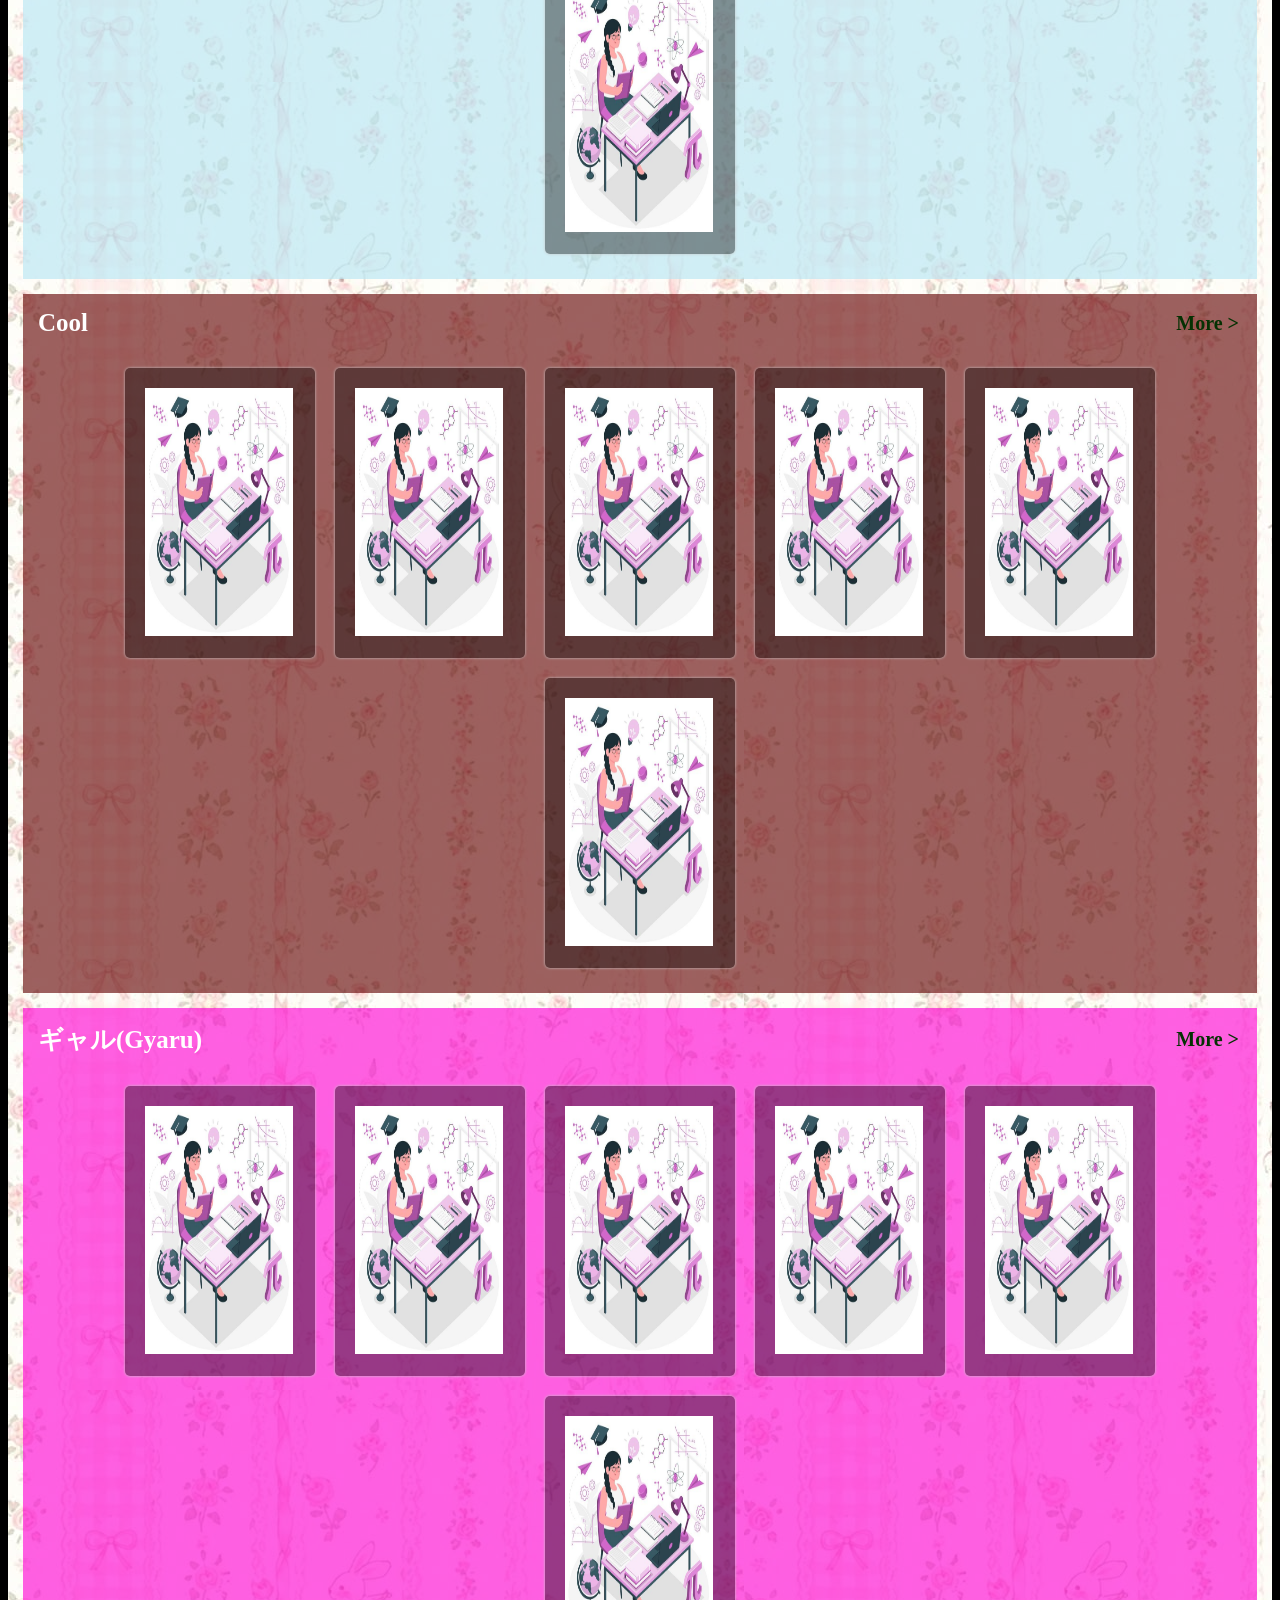
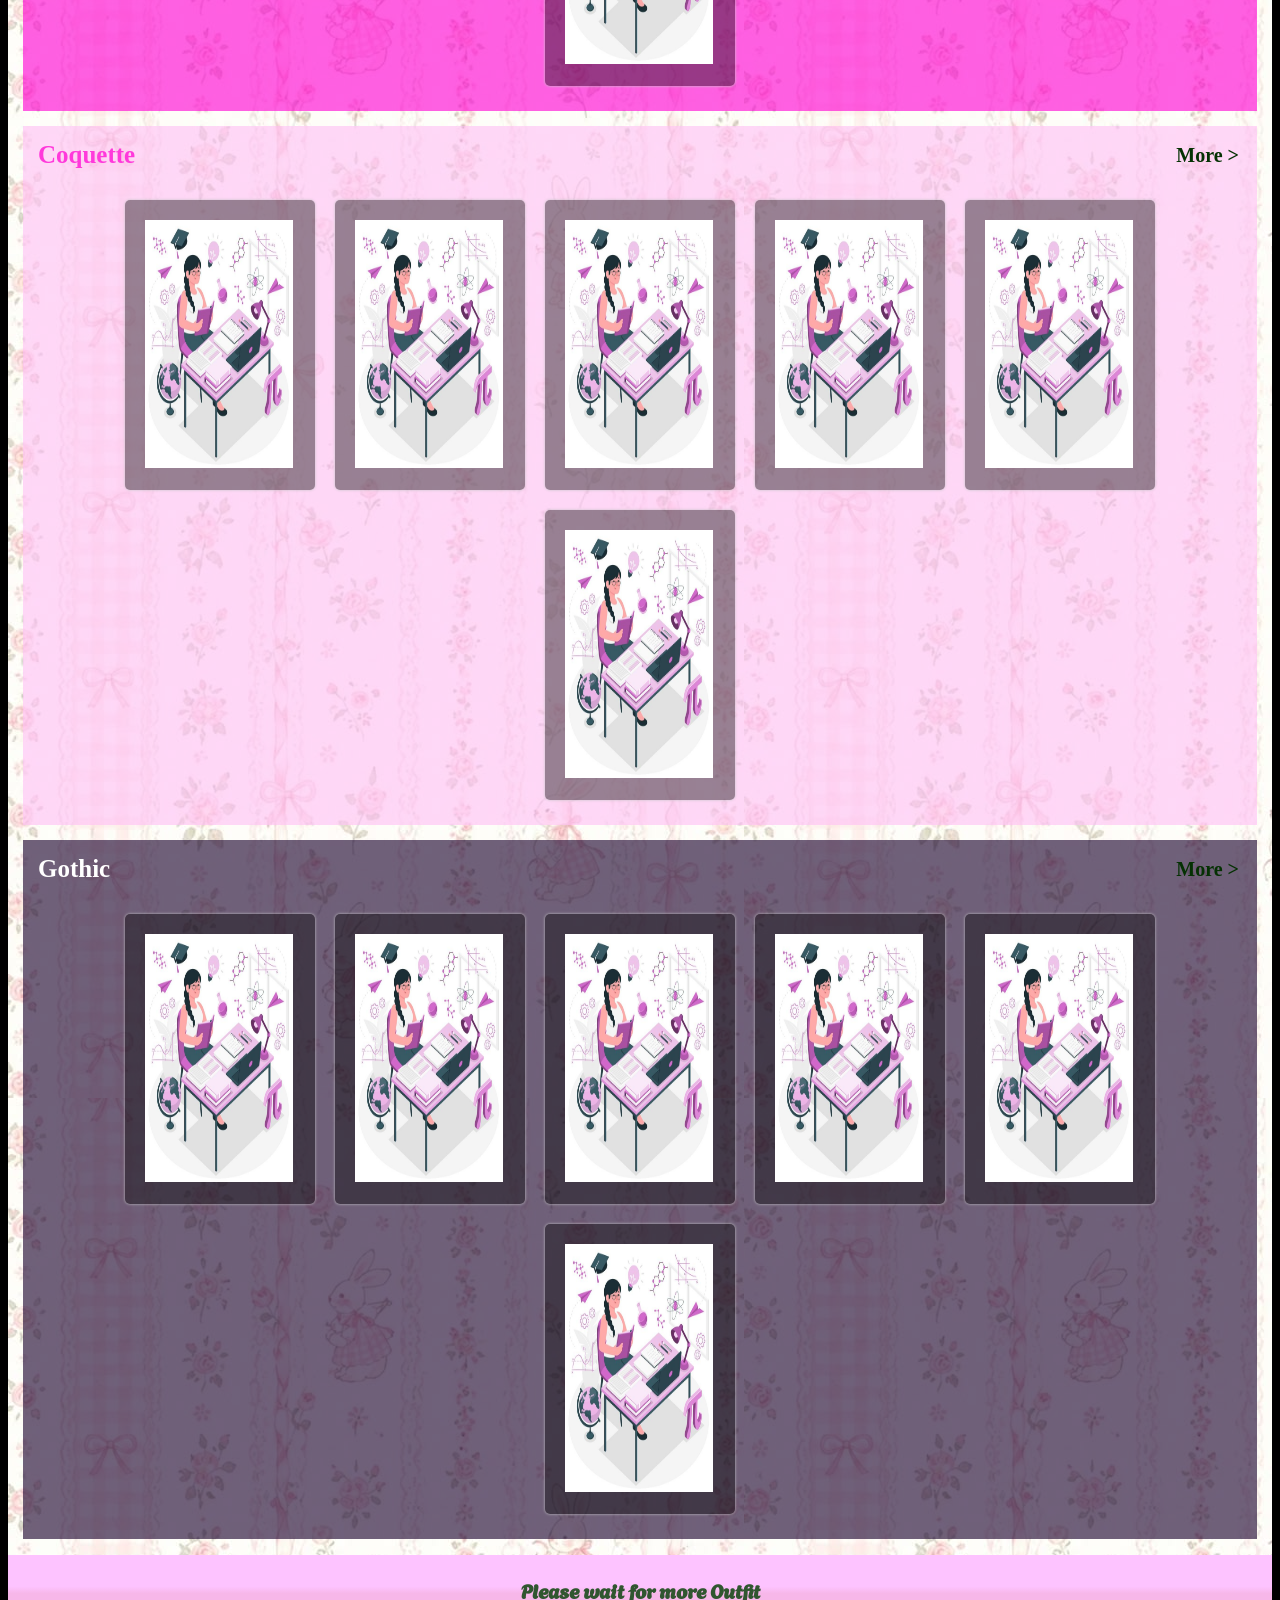
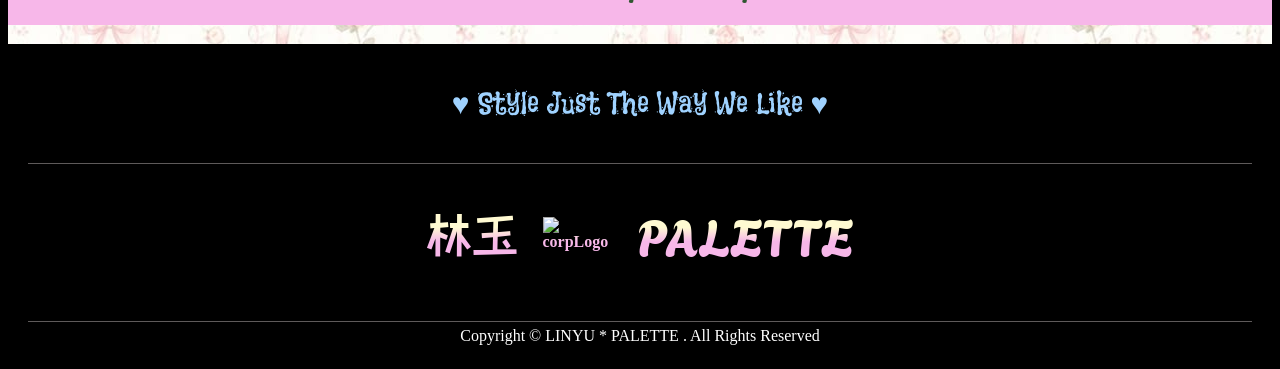
==== commit b5e888a7: "changing photos" ====
--- a/cabinet.html
+++ b/cabinet.html
@@ -64,7 +64,7 @@
                 </div>
                 <div class="c">
                     <div class="cic">
-                        <img src="clothes/ELE 1.jpg" alt="1">
+                        <img src="Assets/NCERT Solutions for Class 10 Maths online.jpg" alt="1">
                     </div>
                     <div class="cic">
                         <img src=" Assets/NCERT Solutions for Class 10 Maths online.jpg" alt="2">
@@ -90,7 +90,7 @@
                 </div>
                 <div class="c">
                     <div class="cic">
-                        <img src="clothes/cas 1.jpg" alt="1">
+                        <img src="Assets/NCERT Solutions for Class 10 Maths online.jpg" alt="1">
                     </div>
                     <div class="cic">
                         <img src=" Assets/NCERT Solutions for Class 10 Maths online.jpg" alt="2">
